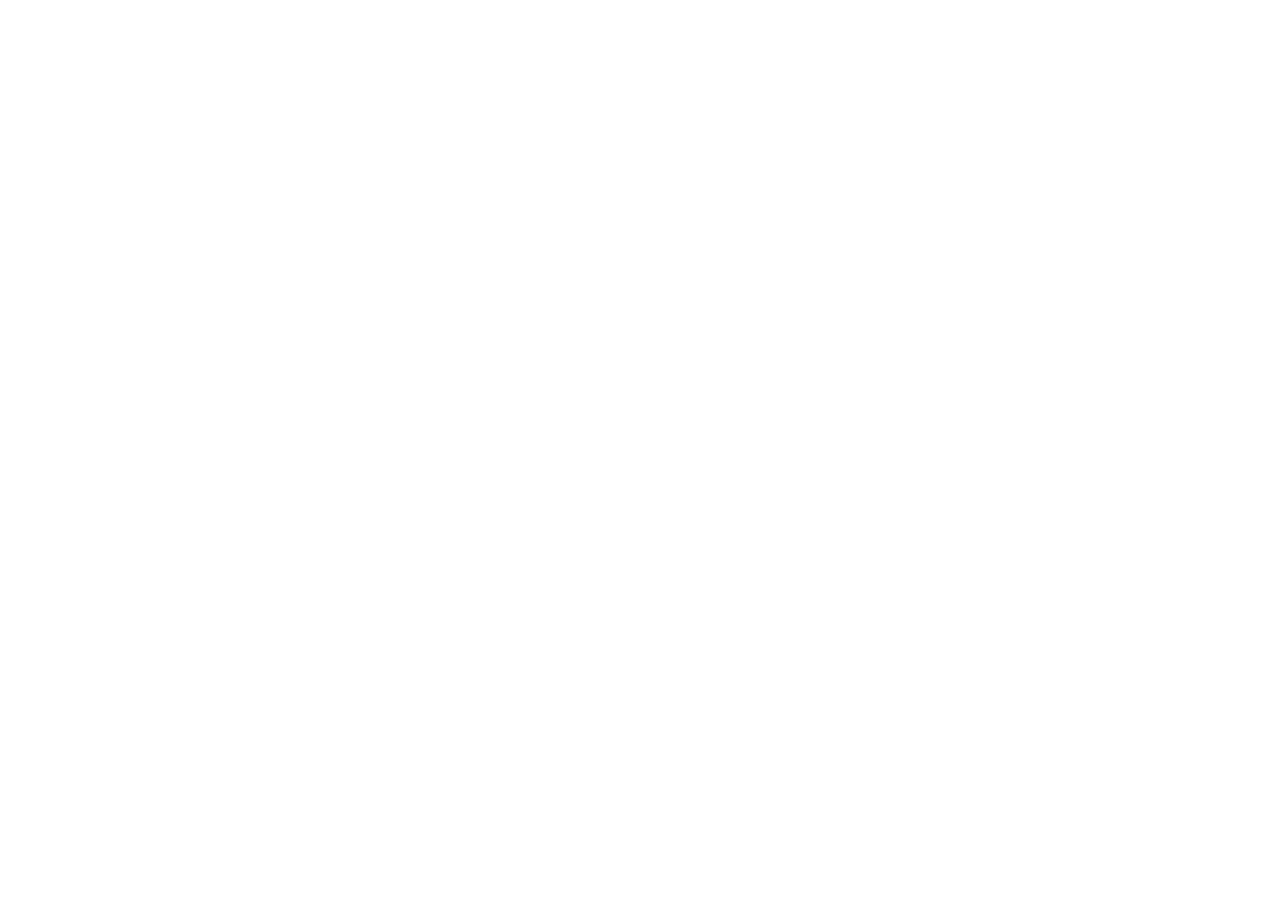
==== index.html @ 25674310 "added index.html page" ====
<!DOCTYPE svg PUBLIC “-//W3C//DTD SVG 1.1//EN” “http://www.w3.org/Graphics/SVG/1.1/DTD/svg11.dtd”>
<html lang="en">

<head>
    <meta charset="UTF-8">
    <meta name="viewport" content="width=device-width, initial-scale=1.0">
    <meta name="apple-mobile-web-app-capable" content="yes">
    <meta name="mobile-web-app-capable" content="yes">
    <meta http-equiv="X-UA-Compatible" content="IE=edge">
    <title>Kelly Hill | Portfolio</title>
    <script src="script.js" defer></script>
    <!-- <link rel="icon" type="image/png" href="img/fire.png"> -->
      <link rel="stylesheet" href="css/style.css">
</head>
---- css/style.css ----
.main-content-container{display:flex;flex-direction:column;width:100vw;height:100vh;margin:0 auto}html,body{background:url(../img/Brickwall_bkgd.jpg);width:100vw;height:100vh;font-size:62.5%;font-family:Arial,Helvetica,sans-serif;margin:0px;overflow-y:scroll}*{padding:0;margin:0}*{padding:0;margin:0;box-sizing:border-box}input{font-size:100%}.centered{text-align:center}.main-content-container{display:flex;flex-direction:column;width:100vw;height:100vh;margin:0 auto;max-width:2000px}.nav-bar{display:flex;flex-direction:row;justify-content:center;position:fixed;z-index:1;width:100%;background-color:#000;padding:15px;max-width:2000px}.nav-items{display:inline-flex;flex-direction:row;justify-content:center;align-items:center}a{font-size:30px;text-decoration:none;color:#fff;width:300px;cursor:pointer}.nav-items .resume{color:#000;background-color:gold;text-align:center;padding:10px;width:15%;border-radius:5px}.nav-items a:hover{color:gold}.nav-items .resume:hover{color:#000}.nav-bar img{position:absolute;left:20px;top:5px;width:6%}.hamburger{display:none}.closebtn{display:none}.sub-nav-content{display:none}.nav-items .mobile-projects{display:none}.hero{display:flex;flex-direction:row;justify-content:center;border-bottom:70px solid #000}.left-content-container{display:flex;flex-direction:column;justify-content:center;width:80%}.intro{display:flex;flex-direction:row;justify-content:center}h1{margin-top:130px;font-size:40px;font-weight:bold;text-indent:50px}.kelly-graffiti-name-container{display:flex;justify-content:center}.kelly-graffiti-name-container img{width:85%}@keyframes turn-icon-animation{0%{transform:scale(1)}25%{transform:scale(1.4)}100%{transform:scale(1)}}.kelly-graffiti-name-container img{animation:.6s ease-in-out turn-icon-animation;animation-delay:1.5s}.job-description{display:flex;flex-direction:row;justify-content:center}h2{font-size:40px;font-weight:bold;text-align:center;padding:40px}.right-content-container{background:url(../img/Kelly_Face_Img.png);background-repeat:no-repeat;background-size:cover;display:flex;flex-direction:column-reverse;width:20%;margin-top:30px}.job-notification-indicator{display:flex;flex-direction:row;justify-content:space-evenly;margin-bottom:30px}.indicator-light{padding:8px 8px;border-radius:50%;background-color:#7fff00;margin-bottom:25px;border:1px solid #000}#blink{animation:blink-animation 1s steps(2, start) infinite}@keyframes blink-animation{to{visibility:hidden}}h6{color:#fff;font-size:15px;margin-bottom:25px;margin-right:40px}#blink{opacity:1}.tablet-view{display:none}.kelly-face-img img{width:100%}.side-right-brick{display:none}.about-me-container{display:flex;flex-direction:column;justify-content:center;padding:80px}.about-me-title img{width:50%}.about-me p{font-size:30px;margin-bottom:2rem;background-color:#fff}.blog{color:blue;text-decoration:underline;font-size:30px;font-weight:bold}.fitness{display:flex;justify-content:flex-start;margin-bottom:20px;margin-top:50px}.frontend{display:flex;justify-content:flex-end;margin-top:20px}.scroll{opacity:0;transition:all .5s;transform:translateX(-100%)}.show{opacity:1;transform:translateX(0)}.side-left-brick{display:flex;flex-direction:row;justify-content:flex-start}.side-left-brick img{margin-top:-150px;margin-bottom:-100px;width:22%}.tower-carousel-container{display:grid;grid-template-columns:repeat(4, minmax(300px, 1fr));justify-items:center}.projects{display:flex;flex-direction:row;justify-content:center;margin:100px 0px 50px 0}.projects img{width:35%}h5{font-size:20px;margin-bottom:2rem}.ds-card{display:flex;flex-direction:column;justify-content:center;align-items:center;background-color:#fff;border:1px solid #e9e9e9;box-shadow:rgba(0,0,0,.1019607843) 0px 4px 12px;margin-bottom:4rem}.content-container{display:flex;flex-direction:column;margin:auto}.content-header{display:flex;flex-direction:column}.carousel-column{display:flex;flex-direction:row}.card-lg{max-width:80%;margin:1rem}.card-lg-img_1{display:flex;flex-direction:column;justify-content:center;flex-basis:250px;max-height:200px;width:100%;color:#fff;background:url(../img/SB_Card_Stub.jpg);background-color:#000;background-size:cover}.card-lg-img_2{display:flex;flex-direction:column;justify-content:center;flex-basis:250px;max-height:200px;width:100%;color:#fff;background:url(../img/Fitness_Card_Stub.jpg);background-color:#000;background-size:cover}.card-lg-img_3{display:flex;flex-direction:column;justify-content:center;flex-basis:250px;max-height:200px;width:100%;color:#fff;background:url(../img/JT_Card_Stub.jpg);background-color:#000;background-size:cover}.card-lg-img_4{display:flex;flex-direction:column;justify-content:center;flex-basis:250px;max-height:200px;width:100%;color:#fff;background:url(../img/UI_stub.jpg);background-color:#000;background-size:cover}.card-lg-img_5{display:flex;flex-direction:column;justify-content:center;flex-basis:250px;max-height:200px;width:100%;color:#fff;background:url(../img/DS_Card_Stub.png);background-color:#000;background-size:cover}.card-lg-img_6{display:flex;flex-direction:column;justify-content:center;flex-basis:250px;max-height:200px;width:100%;color:#fff;background:url(../img/Extrahands_Stub.jpg);background-color:#000;background-size:cover}.card-lg-img_7{display:flex;flex-direction:column;justify-content:center;flex-basis:250px;max-height:200px;width:100%;color:#fff;background:url(../img/BVB_Stubs.jpg);background-color:#000;background-size:cover}.card-lg-img_8{display:flex;flex-direction:column;justify-content:center;flex-basis:250px;max-height:200px;width:100%;color:#fff;background:url(../img/Med_Stub.jpg);background-color:#000;background-size:cover}.card-lg-img_9{display:flex;flex-direction:column;justify-content:center;flex-basis:250px;max-height:200px;width:100%;color:#fff;background:url(../img/MH_Stub.jpg);background-color:#000;background-size:cover}.card-lg-content{display:flex;flex-direction:column;justify-content:center;width:100%;background-color:#fff;padding:2em 2.5em}p{font-size:15px;line-height:1.2;margin-bottom:1.5em}.cta-row{display:flex;flex-direction:row;justify-content:center;gap:8px}.cta-row a{width:100px}button{display:flex;justify-content:center;align-items:center;background-color:#000;color:#fff;padding:1rem 1rem;font-size:12px;font-weight:bold;border:none;cursor:pointer}.card-lg-content{display:flex;flex-direction:column;justify-content:center;width:100%}.inquiry-page-container{display:flex;flex-direction:column;align-items:center}.input-boxes{display:flex;flex-direction:column;justify-content:center;align-items:center}.contact{display:flex;flex-direction:row;justify-content:center;margin:75px 0px 50px 0}.contact img{width:35%;margin-top:50px}input{display:flex;flex-direction:column;justify-content:center;font-family:open sans;font-size:15px;padding:20px 20px 20px 20px;margin:15px 0px;border:1px solid #000;width:40rem;background-color:#fafad2}.message-contact{padding:20px 20px 20px 20px;width:40rem;height:20rem;background-color:#fafad2;justify-content:center;font-family:open sans;font-size:15px}input[type=submit]{display:flex;flex-direction:row;justify-content:center;padding:20px 20px 20px 20px;color:#fff;background-color:#000;font-size:30px;font-weight:bold;text-align:center;margin-top:50px;margin-bottom:50px;cursor:pointer}.right-brick{display:flex;flex-direction:row;justify-content:flex-end}.right-brick img{margin-top:-30rem;width:20%}.footer-info{display:flex;flex-direction:column;justify-content:center;background-color:#000;padding:20px}.social-media-icons{display:flex;flex-direction:row;justify-content:center;text-align:center;margin-bottom:30px}.social-media-icons a img{width:40px}.copyright{display:flex;flex-direction:row;justify-content:center}.footer-info h6{color:#fff;font-size:12px;margin:0px}@media(min-width: 1552px){.nav-bar{display:flex;flex-direction:row;justify-content:center;position:fixed;z-index:1;width:100%;background-color:#000;padding:15px}.nav-items{display:inline-flex;flex-direction:row;align-items:center}a{font-size:30px;text-decoration:none;color:#fff;width:300px;cursor:pointer}.nav-items .resume{color:#000;background-color:gold;text-align:center;padding:10px;width:15%;margin-left:100px;border-radius:5px}.nav-items a:hover{color:gold}.nav-bar img{width:6%}.dropdown .dropbtn{font-size:40px;margin-top:50px}.dropbtn>i{display:none}.dropdown .dropdown-content>a{display:none}h1{margin-top:50px}h2{font-size:55px}.job-notification-indicator{display:flex;flex-direction:row;justify-content:space-evenly;margin-bottom:30px}h6{color:#fff;font-size:15px;margin-bottom:25px;margin-right:60px}.fitness{margin-top:100px}.card-lg{max-width:60%;margin:2rem}.contact img{margin-top:50px}input[type=submit]{margin-bottom:150px}.right-brick{display:flex;flex-direction:row;justify-content:flex-end}.right-brick img{width:12%}.footer-info h6{color:#fff;font-size:12px;margin:0px}}@media(min-width: 1025px)and (max-width: 1366px){.nav-items{display:inline-flex;flex-direction:row;justify-content:space-around;align-items:center}a{width:235px}.nav-items .resume{width:20%}.nav-bar img{width:8%}.right-content-container{margin-top:30px}.indicator-light{padding:8px 8px;border-radius:50%;background-color:#7fff00;margin-bottom:25px}h1{margin-top:130px;font-size:25px}h2{font-size:25px;font-weight:bold;text-align:center}.kelly-face-img img{margin-top:50px;width:100%;height:auto}.tower-carousel-container{display:flex;flex-direction:row;justify-content:flex-start;align-items:flex-start;width:100vw;scroll-snap-type:x mandatory;overflow-x:scroll}.card-lg{min-width:32%;max-width:75%;margin:1rem}.footer-info h6{color:#fff;font-size:12px;margin:0px}}@media screen and (max-width: 1024px){.hero{display:flex;flex-direction:column;justify-content:center;border-bottom:none}.nav-bar{justify-content:space-between;padding:24px}.nav-bar img{width:12%}.nav-items{display:flex;flex-direction:column;align-items:center;margin-top:60px}.nav-items a{text-align:center;font-size:40px;margin-top:50px}.nav-items .resume{color:#000;background-color:gold;text-align:center;padding:10px;width:24%;border-radius:5px}.hamburger{display:flex;flex-direction:column}.bar{width:64px;height:6px;background-color:#fff;margin:6px 0}.nav-items .mobile-projects{font-size:40px}.menu-overlay{height:100%;width:0;position:fixed;top:0;right:0;background-color:rgba(0,0,0,.9019607843);overflow-x:hidden;transition:.5s;z-index:1}.closebtn{display:flex;flex-direction:column;justify-content:flex-start;position:absolute;color:#fff;font-size:50px;top:0;right:50px;margin-top:3rem}.sub-nav-content{display:flex;flex-direction:column;justify-content:center;margin-top:0}.sub-nav-content a{margin-top:2rem;text-align:center;font-size:25px;color:gold}.dropdown .dropbtn{font-size:40px;margin-top:5rem}.dropbtn i{display:none}.dropdown .dropdown-content a{display:none}.hero{margin-top:150px}.tablet-view{display:flex;flex-direction:row;align-self:center;width:42%;margin-top:70px;margin-bottom:0px}.job-notification-indicator{display:flex;flex-direction:row;justify-content:center;background-color:#fff}.indicator-light{display:flex;justify-content:center;align-items:center;border-radius:50%;padding:8px 8px;margin-right:8px}h6{font-size:15px;color:#000;text-wrap:nowrap}h1{margin-top:0;font-size:50px}.intro{margin-top:0px}.left-content-container{display:flex;flex-direction:column;justify-content:center;width:100%}.right-content-container{display:none}.kelly-graffiti-name-container{display:flex;flex-direction:row;justify-content:center}@keyframes turn-icon-animation{0%{transform:scale(1)}25%{transform:scale(1.4)}100%{transform:scale(1)}}.kelly-graffiti-name-container>img{animation:.6s ease-in-out turn-icon-animation;animation-delay:1.5s}@keyframes slidein{from{transform:translateX(-100%)}to{transform:translateX(0%)}}.job-description{display:flex;flex-direction:row;justify-content:center}h2{font-size:50px;color:#000}@keyframes typing{from{width:0;color:blue}}.kelly-face-img{display:none}.side-right-brick{display:flex;flex-direction:row;justify-content:flex-end}.side-right-brick img{width:30%;margin-bottom:-100px}.blog{font-size:30px}.about-me-title{margin-top:0rem}.about-me-title img{width:85%}.fitness{margin-top:10rem}.projects{margin:0}.projects>img{margin-top:20rem;margin-bottom:10rem;width:60%}.nav-items .mobile-projects{display:none}.nav-items .desktop-projects{display:flex;flex-direction:column;font-size:40px;width:30rem;text-decoration:none;text-align:center;color:#fff;cursor:pointer}.projects{margin-top:2rem}.projects>img{width:70%;margin-top:10rem;margin-bottom:5rem}.nav-items .desktop-projects{display:none}.nav-items .mobile-projects{display:flex;flex-direction:column;font-size:40px;width:30rem;text-decoration:none;text-align:center;color:#fff;cursor:pointer}.indicator{display:none}.card-lg-btn-cta{width:100%}.ds-card{display:flex;flex-direction:column;justify-content:center;align-items:center;background-color:#fff;border:1px solid #e9e9e9;box-shadow:rgba(0,0,0,.1019607843) 0px 4px 12px;margin-bottom:4rem}.content-container{display:flex;flex-direction:column;width:100vw;margin:auto}.content-header{display:flex;flex-direction:column}.carousel-column{display:flex;flex-direction:row}.tower-carousel-container{display:flex;flex-direction:row;justify-content:flex-start;align-items:flex-start;width:100vw;scroll-snap-type:x mandatory;overflow-x:scroll}.card-lg{min-width:32%;max-width:75%;margin:1rem}.contact{margin:0}.contact>img{width:60%;margin-top:15rem;margin-bottom:10rem}input{padding:30px 30px 30px 30px}input[type=submit]{padding:30px 30px 30px 30px;margin-bottom:15rem}.right-brick>img{width:25%}.footer-info h6{color:#fff;font-size:12px;margin:0px}}@media screen and (max-width: 844px){.projects>img{margin-top:20rem}.nav-items .desktop-projects{display:none}.nav-bar img{width:16%}.hamburger{display:flex;flex-direction:column}.bar{width:52px;height:4px;background-color:#fff;margin:6px 0}h1{font-size:30px}h2{font-size:30px}.nav-items .mobile-projects{display:flex;flex-direction:column;font-size:40px;width:30rem;text-decoration:none;text-align:center;color:#fff;cursor:pointer}.carousel-container-content{display:none}.indicator{display:none}.ds-card{display:flex;flex-direction:column;justify-content:center;align-items:center;background-color:#fff;border:1px solid #e9e9e9;box-shadow:rgba(0,0,0,.1019607843) 0px 4px 12px;margin-bottom:4rem}.content-container{display:flex;flex-direction:column;width:100vw;margin:auto}.content-header{display:flex;flex-direction:column}.carousel-column{display:flex;flex-direction:row}.tower-carousel-container{display:flex;flex-direction:row;justify-content:flex-start;align-items:flex-start;width:100vw;scroll-snap-type:x mandatory;overflow-x:scroll}.card-lg{min-width:45%;max-width:45%;margin:1rem}.message-contact{padding:20px 200px 180px 20px}.footer-info h6{color:#fff;font-size:12px;margin:0px}}@media screen and (max-width: 480px){.right-content-container{display:none}.nav-bar img{margin-top:5px;width:20%}.closebtn{font-size:40px}.nav-items a{font-size:30px}.sub-nav-content{margin-top:0}.sub-nav-content>a{font-size:20px}.bar{width:50px;height:4px;background-color:#fff;margin:6px 0}.nav-items .resume{width:36%}.hero{display:flex;flex-direction:column}.intro{display:flex;flex-direction:column}.tablet-view{display:flex;flex-direction:row;align-self:center}h1{font-size:25px;text-align:center;text-indent:0;margin-top:20px;animation:1s ease-in slidein}@keyframes turn-icon-animation{0%{transform:scale(1)}25%{transform:scale(1.4)}100%{transform:scale(1)}}.kelly-graffiti-name-container>img{animation:.6s ease-in-out turn-icon-animation;animation-delay:1.5s}@keyframes slidein{from{transform:translateX(-100%)}to{transform:translateX(0%)}}h2{font-size:25px}.side-right-brick{display:flex;flex-direction:row;justify-content:flex-end}.job-notification-indicator{margin-top:0}.indicator-light{margin-right:15px}.side-right-brick>img{width:40%;margin-top:2rem}.about-me-container{padding:3rem}.about-me-title>img{width:100%}.blog{font-size:20px}.about-me>p{font-size:20px}.fitness{margin-top:10rem}.side-left-brick>img{margin-top:-3rem;width:45%}.projects{margin-top:2rem}.projects>img{width:70%;margin-top:10rem;margin-bottom:5rem}.nav-items .desktop-projects{display:none}.nav-items .mobile-projects{display:flex;flex-direction:column;font-size:30px;width:30rem;text-decoration:none;text-align:center;color:#fff;cursor:pointer}.indicator{display:none}.ds-card{display:flex;flex-direction:column;justify-content:center;align-items:center;background-color:#fff;border:1px solid #e9e9e9;box-shadow:rgba(0,0,0,.1019607843) 0px 4px 12px;margin-bottom:4rem}.content-container{display:flex;flex-direction:column;width:100vw;margin:auto}.content-header{display:flex;flex-direction:column}.carousel-column{display:flex;flex-direction:row}.tower-carousel-container{display:flex;flex-direction:row;justify-content:flex-start;align-items:flex-start;width:100vw;scroll-snap-type:x mandatory;overflow-x:scroll}.card-lg{min-width:75%;max-width:75%;margin:1rem}h5{font-size:20px;margin-bottom:2rem}p{font-size:15px;line-height:1.2;margin-bottom:1.5em}button{display:flex;justify-content:center;align-items:center;background-color:#000;color:#fff;padding:1rem 1rem;font-size:12px;font-weight:bold;border:none}.card-lg-btn-cta{width:102%}.card-lg-content>a{display:flex;flex-direction:column;justify-content:center;width:100%}.contact{padding:0;margin:0}.contact>img{width:70%;margin-top:12rem;margin-bottom:5rem}.message-contact{width:35rem}input{width:35rem}input[type=submit]{margin-bottom:15rem}.footer-info h6{color:#fff;font-size:12px;margin:0px}.right-brick>img{margin-top:-16rem;height:15vh;width:25%}.social-media-icons>a>img{width:25px}}/*# sourceMappingURL=style.css.map */
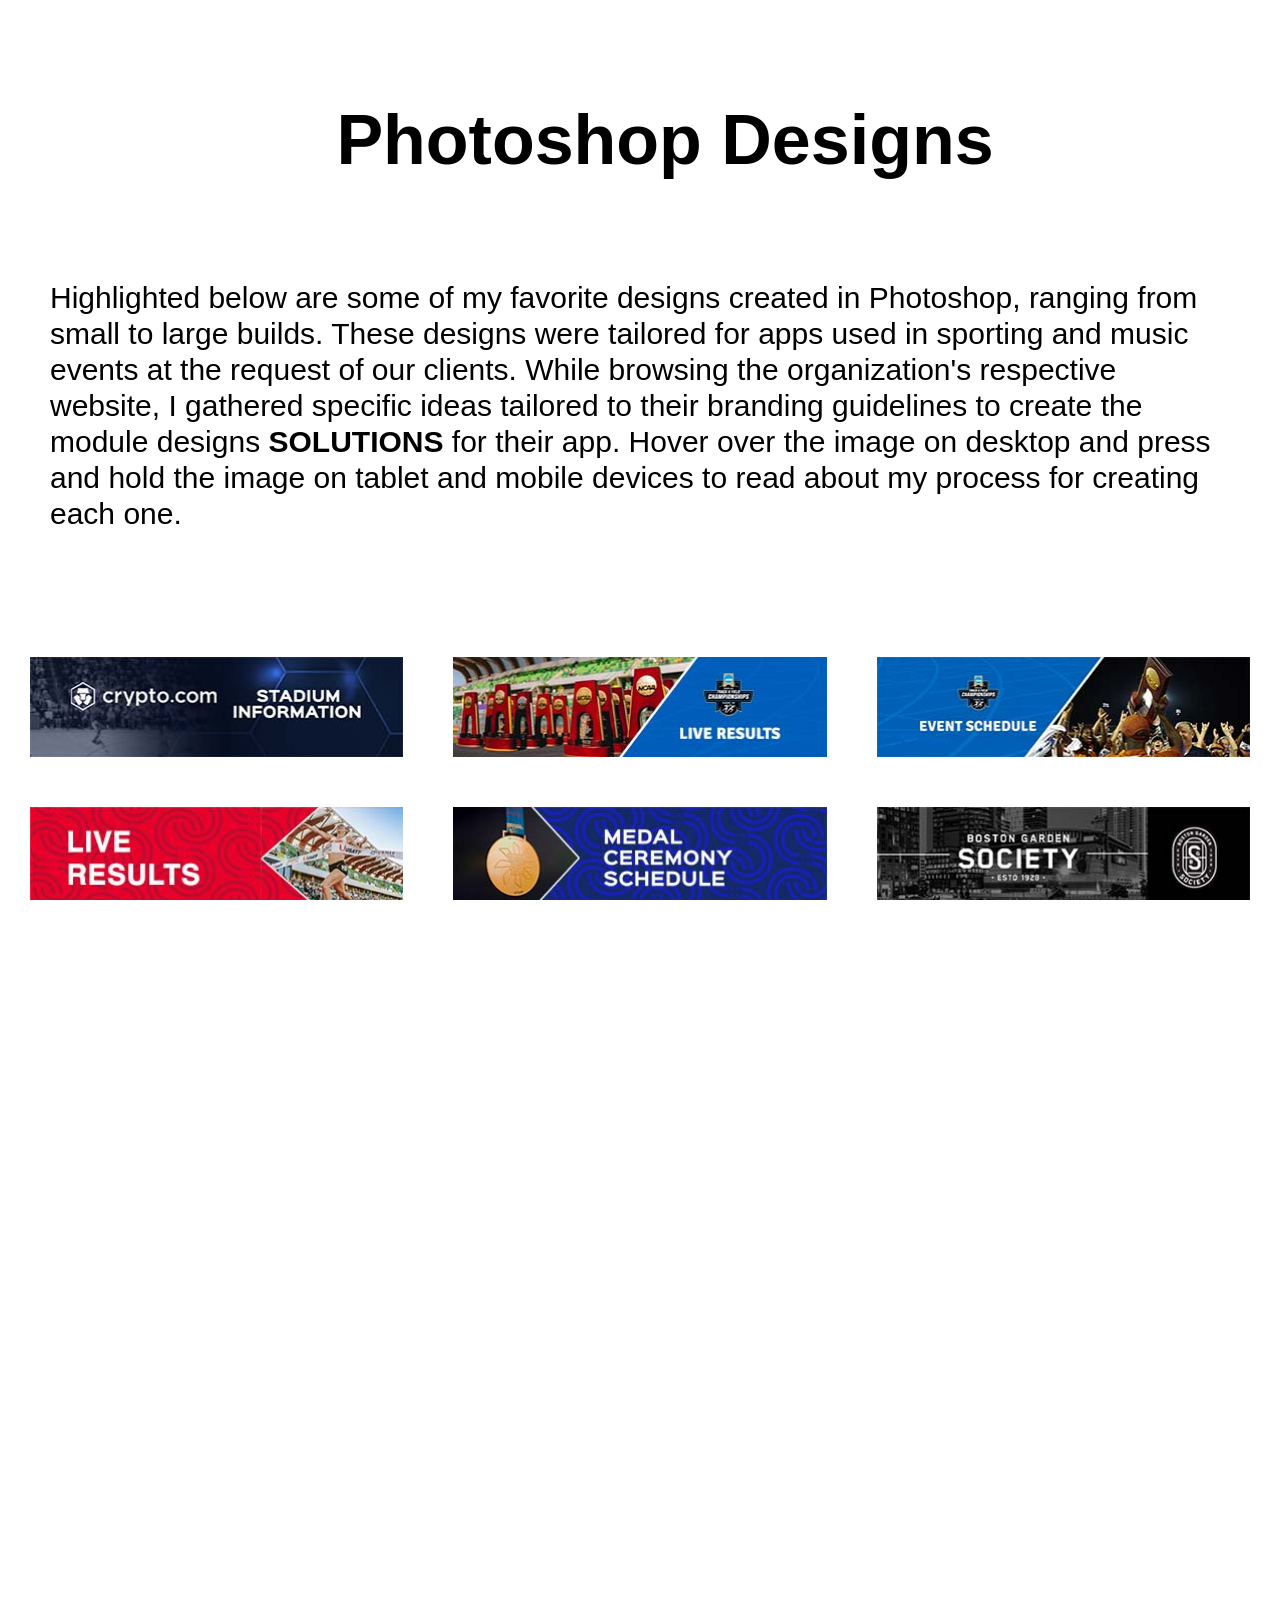
==== commit c8177218: "removed PS_Designs in place of index.html" ====
--- a/index.html
+++ b/index.html
@@ -11,4 +11,335 @@
     <script src="script.js" defer></script>
     <!-- <link rel="icon" type="image/png" href="img/fire.png"> -->
       <link rel="stylesheet" href="css/style.css">
-</head>+    <link rel="stylesheet" href="https://cdnjs.cloudflare.com/ajax/libs/font-awesome/4.7.0/css/font-awesome.min.css">
+    <link rel="stylesheet" href="css/style.designs.css">
+</head>
+
+<body>
+    <script type="module" src="https://unpkg.com/ionicons@5.5.2/dist/ionicons/ionicons.esm.js"></script>
+    <script nomodule src="https://unpkg.com/ionicons@5.5.2/dist/ionicons/ionicons.js"></script>
+    <!-- *** BEGINNING OF MAIN CONTENT CONTAINER ***-->
+    <div class="main-content-container">
+
+        <!-- *** BEGINNING OF HEADER NAV ***-->
+        
+        <!-- *** END OF HEADER NAV ***-->
+
+        <!-- *** BEGINNING OF MAIN ROW ***-->
+        <div class="title">
+            <h1>Photoshop Designs</h1>
+        </div>
+        <div class="case-study">
+            <div class="main-row">
+                <p>Highlighted below are some of my favorite designs created in Photoshop, ranging from small to large
+                    builds. These designs were tailored for apps used in sporting and music events at the request of our clients. While browsing
+                    the organization's respective website, I gathered specific ideas tailored to their branding guidelines to create the module designs <b>SOLUTIONS</b> for their app. Hover over the image on desktop and press and hold the image on tablet and mobile
+                    devices to read about my process for creating each one.</p>
+            </div>
+        </div>
+        <!-- *** END OF MAIN ROW ***-->
+        <div class="ui-design-container">
+            <div class="grid-item"><img src="img2/crypto-cardsm-stadium.jpg" class="avatar" alt="Crypto Stadium">
+                <div class="layer">
+                    <div class="small-card-text"> I used two separate backgrounds for this design: an image of the
+                        Crypto Arena and another displaying their color and hexagon logo. I added a layer mask to both
+                        image layers and used the Gradient tool to blend the two images, with the blue hexagon image
+                        blending more into the arena image. I then pasted in the Crypto.com logo as a separate layer and
+                        used the Horizontal Type tool to write out the "Stadium Information". </div>
+                </div>
+            </div>
+            <div class="grid-item"><img src="img2/NCAA-cardsm-liveresults.jpg" alt="NCAA Live Results">
+                <div class="layer">
+                    <div class="small-card-text">The trophy picture served as the primary background image. Using the
+                        Polygonal Lasso tool, I created a diagonal cut through the image, which I then filled with a
+                        blue background. To enhance the separation, I used the Pen tool to create a 5px diagonal white
+                        line. I placed a blue overlay over the track and field image, reducing the opacity of both
+                        images to 95% to achieve a subtle blend, allowing the track image to softly show through the
+                        blue overlay. I then added the NCAA championship logo as a separate layer and used the
+                        Horizontal Type tool to write "LIVE RESULTS."</div>
+                </div>
+            </div>
+            <div class="grid-item"><img src="img2/NCAA-cardsm-eventschedule.jpg" alt="NCAA Event Schedule">
+                <div class="layer">
+                    <div class="small-card-text">The celebratory picture displaying a hoisted trophy served as the
+                        primary background image. Using the Polygonal Lasso tool, I created a diagonal cut through the
+                        image, which I then filled with a blue background on the left side of the image to show some
+                        variety from the live results image. To enhance the separation, I used the Pen tool to create a
+                        5px diagonal white line. I placed a blue overlay over the track and field image, reducing the
+                        opacity of both images to 95% to achieve a subtle blend, allowing the track image to softly show
+                        through the blue overlay. I then added the NCAA championship logo as a separate layer and used
+                        the Horizontal Type tool to write "EVENT SCHEDULE."</div>
+                </div>
+            </div>
+            <div class="grid-item"><img src="img2/Olympic-cardsm-liveresults.jpg" alt="Olympic Trials Live Results">
+                <div class="layer">
+                    <div class="small-card-text">The red Olympic Trials design banner served as the primary background
+                        image. I applied a layer mask to the image and used the Polygonal Lasso tool to create top and
+                        bottom diagonal cuts, giving it an arrow-shape appearance that points towards the title, "LIVE
+                        RESULTS." To enhance the separation, I used the Pen tool to create a 2px diagonal white line. I
+                        then used the Horizontal Type tool to write "LIVE RESULTS."</div>
+                </div>
+            </div>
+            <div class="grid-item"><img src="img2/Olympic-cardsm-medal.jpg" alt="Medal">
+                <div class="layer">
+                    <div class="small-card-text">The blue Olympic Trials design banner served as the primary background
+                        image. I applied a layer mask to the image and used the Polygonal Lasso tool to create top and
+                        bottom diagonal cuts, giving it an arrow-like appearance that points towards the title, "LIVE
+                        RESULTS." The image of the medal initially didn't fit within the arrow shaped space due to its
+                        narrow dark background. To fix this, I used the Rectangular Marquee tool and the content-aware
+                        fill option to stretch the dark background, ensuring it met the parameters of the image cut. To
+                        enhance the separation, I used the Pen tool to create a 2px diagonal white line. I then used the
+                        Horizontal Type tool to write "MEDAL CEREMONY SCHEDULE."</div>
+                </div>
+            </div>
+            <div class="grid-item"><img src="img2/BRU-cardsm-bgs.jpg" alt="Boston Garden Society">
+                <div class="layer">
+                    <div class="small-card-text">The primary image used is of TD Gardens Arena, overlaid on a black
+                        background that features the Boston Garden Society logo. The arena image was aligned to the left
+                        to reveal the underlying black color. Text was added as a layer and positioned between 5px lines
+                        drawn with the Pen tool.</div>
+                </div>
+            </div>
+            <div class="grid-item"><img src="img2/BRU-cardsm-donations.jpg" alt="Bruins Donations">
+                <div class="layer">
+                    <div class="small-card-text">The design features the Bruins' signature wallpaper from their website,
+                        combined with another image that is black with white speckles, creating a dust-like effect. This
+                        speckled image was overlaid on the patterned background with a reduced opacity of 79%. A layer
+                        mask was applied to both images, and the Gradient tool was used to blend them together, allowing
+                        the patterned background to peek out on both sides, adjacent to the yellow, black, and white
+                        borders. The foundation logo was added as a separate layer, and the text "DONATIONS" was
+                        included using the Horizontal Type tool. A solid black background was used as a base to ensure a
+                        dark theme throughout the design.</div>
+                </div>
+            </div>
+            <div class="grid-item"><img src="img2/SMU-cardmd-digitalprogram-2024.jpg" alt="SMU Football">
+                <div class="layer">
+                    <div class="small-card-text"></div>
+                </div>
+            </div>
+            <div class="grid-item"><img src="img2/Mizzou-cardmd-digitalprogram-dark.jpg" alt="Mizzou Football Digital Program">
+                <div class="layer">
+                    <div class="small-card-text"></div>
+                </div>
+            </div>
+            <div class="grid-item"><img src="img2/TEN-cardmd-fansurvey.jpg" alt="Titans Fan Survey">
+                <div class="layer">
+                    <div class="medium-card-text">The primary image of delighted fans was used as the background,
+                        layered over a white background. Next, one of the Titans' team color, light blue, was applied
+                        over the image. Using layer masks on both images, the Gradient tool was employed to gradually
+                        blend the blue color vertically, covering about a fourth of the way up the fans' image. This
+                        technique created a seamless blend of the two images. Under the Image tab, I selected
+                        Adjustments and used the Desaturate feature to achieve an overall blended blue look,
+                        representing one of their team colors. I then used the Horizontal Type tool to write "FAN
+                        SURVEY" and incorporated the red line from their website as a separate layer, aligning it
+                        underneath the text to match the Titans' color branding scheme.</div>
+                </div>
+            </div>
+            <div class="grid-item"><img src="img2/TEN-cardmd-shop.jpg" alt="Titans Shop">
+                <div class="layer">
+                    <div class="medium-card-text">The design features a split background of light and dark blue as the
+                        base. To enhance the dark blue side, I added light blue brush stroke images for a more balanced
+                        appearance. Three different merch item images representing the Titans' team name and colors were
+                        cropped from the original photo and pasted individually as separate layers onto the background
+                        in a staggered appearance. I then used the Horizontal Type tool to write "SHOP" and incorporated
+                        the red line from their website as a separate layer, aligning it underneath the text to match
+                        the Titans' branding theme.</div>
+                </div>
+            </div>
+            <div class="grid-item"><img src="img2/TEN-cardmd-pog.jpg" alt="Titans Player of Game">
+                <div class="layer">
+                    <div class="medium-card-text">The design features a split background of light and dark blue as the
+                        base. To enhance the light blue side, I added dark blue brush stroke images for a more balanced
+                        appearance. The image of the player was cropped from the original photo and pasted as a separate
+                        layer onto the background. Red drawings, matching the Titans' branding theme, were incorporated
+                        around the player, echoing the style used throughout their website. I then used the Horizontal
+                        Type tool to write "PLAYER OF THE GAME" and incorporated the red line from their website as a
+                        separate layer, aligning it underneath the text to match the Titans' branding theme.</div>
+                </div>
+            </div>
+            <div class="grid-item"><img src="img2/NY-cardmd-Mastercard.jpg" alt="Yankees Mastercard">
+                <div class="layer">
+                    <div class="medium-card-text">For this straightforward design, I used the Yankees' pinstripe
+                        background as the base and added the MasterCard image as a separate layer. I then used the
+                        Horizontal Type tool to write "You Could Earn Two Free Tickets." </div>
+                </div>
+            </div>
+            <div class="grid-item"><img src="img2/NY-cardmd-Mobileapp.jpg" alt="Yankees Mobile app">
+                <div class="layer">
+                    <div class="medium-card-text"> The MLB App logo was added as a layer to the background. To refine
+                        the image, I removed the other baseball players, keeping only Aaron Judge displayed. I used the
+                        Generative Fill tool to remove the players and then used the Clone Stamp tool and Polygon Lasso
+                        tool to clean up areas where Generative Fill didn't work perfectly.</div>
+                </div>
+            </div>
+            <div class="grid-item"><img src="img2/NY-cardmd-Raffle.jpg" alt="Yankees Raffle">
+                <div class="layer">
+                    <div class="medium-card-text">For this design, I used the Yankees' pinstripe background along with
+                        the 50/50 Raffle Logo as the centerpiece. I then utilized a layer grouping technique to align
+                        the background pinstripes with the lines within the logo.</div>
+                </div>
+            </div>
+            <div class="grid-item"><img src="img2/crypto-cardmd-app.jpg" alt="Crypto App">
+                <div class="layer">
+                    <div class="medium-card-text">For the base, I used the Crypto hexagon background with the Pin Light
+                        setting under the layers tab and lowered the opacity to 90% to lighten it and give it a subtle
+                        glow. I added a classic light blue gradient background behind the hexagon background to enhance
+                        the illumination. The Crypto.com logo and a mobile phone image were pasted in as separate
+                        layers, with the mobile phone giving a drop shadow effect to create separation from the
+                        background. </div>
+                </div>
+            </div>
+            <div class="grid-item"><img src="img2/crypto-cardmd-concessions.jpg" alt="Crypto Concessions">
+                <div class="layer">
+                    <div class="medium-card-text">I used the food image as the primary background, occupying most of the
+                        space. For the header, I added a blue hexagon background with "ORDER AHEAD CONCESSIONS" written
+                        using the Horizontal Type tool. To create separation between the two images, I used the Pen tool
+                        to draw a horizontal dividing line, scaling it to about 2px.</div>
+                </div>
+            </div>
+            <div class="grid-item"><img src="img2/crypto-cardmd-Lexus.jpg" alt="Lexus">
+                <div class="layer">
+                    <div class="medium-card-text">The Crypto hexagon background was used as the base. To match the
+                        Premium Lexus color theme, I applied the Luminosity feature from the layers tab to change the
+                        color to black. The Crypto.com Arena Premium and Lexus Club logos were added as separate layers,
+                        ensuring the correct font was used. I then added the Lexus logo as another layer and used the
+                        Horizontal Type tool to write "Enter To Win". Everything was aligned to be centered.</div>
+                </div>
+            </div>
+            <div class="grid-item"><img src="img2/crypto-cardmd-LA_Live.jpg" alt="La Live">
+                <div class="layer">
+                    <div class="medium-card-text"> I started with the LA LIVE background image as the base. Next, I
+                        created a purple color layer and added a layer mask. Using the Gradient tool, I blended the
+                        purple color at the bottom, gradually, vertically extending it to cover about a quarter of the
+                        image. On top of this, I pasted the LA LIVE logo as a separate layer. </div>
+                </div>
+            </div>
+            <div class="grid-item"><img src="img2/crypto-cardmd-YAAMAVA.jpg" alt="Yaamava">
+                <div class="layer">
+                    <div class="medium-card-text">I used an image from the Yaamava website as the background, carefully
+                        aligning it to showcase the hotel, pool, cabanas, and palm trees. I then added the Yaamava
+                        Resort logo and text from their website as a layer. Using the Horizontal Type tool, I wrote
+                        "Club Serrano" and "Enter To Win." Next, I used the Pen tool to draw vertical and horizontal
+                        dividing lines, scaling them to about 2px. To ensure evenness, I utilized the guidelines
+                        available in the View tab.</div>
+                </div>
+            </div>
+            <div class="grid-item"><img src="img2/Celt-cardmd-draftkings.jpg" alt="Draftkings">
+                <div class="layer">
+                    <div class="medium-card-text">The primary background features the black, orange, and green color
+                        scheme from their website. I applied a layer mask to the image and added a black background
+                        beneath it, also with a layer mask. To address the white space on the left side of the image
+                        after a necessary right alignment, I filled it with black using the Gradient tool. Finally, I
+                        centered the DraftKings logo as a separate layer.</div>
+                </div>
+            </div>
+            <div class="grid-item"><img src="img2/Celt-cardmd-merch.jpg" alt="Celtics Merch">
+                <div class="layer">
+                    <div class="medium-card-text">I began with a Celtics green patterned background as the base. To
+                        emphasize their remarkable season and fill in the space, I added images of their championship
+                        merchandise alongside the Larry O'Brien Championship Trophy. To make the trophy stand out and
+                        create a sense of depth, I applied an outer glow effect. Finally, I used the Horizontal Type
+                        tool to write "CHAMPIONSHIP MERCHANDISE," adding a bold statement to the design.</div>
+                </div>
+            </div>
+            <div class="grid-item"><img src="img2/Celt-cardmd-tdgarden.jpg" alt="TD Garden">
+                <div class="layer">
+                    <div class="medium-card-text">The primary background features an image of TD Gardens arena filled
+                        with spectators. I added a mobile phone spread layout as a separate layer. To seamlessly
+                        integrate the crowd into a solid black background for the mobile phones, I applied a layer mask
+                        to the background image and used the Gradient tool for a smooth blend. The TD Garden logo was
+                        then pasted in, and I used the Horizontal Type tool to write "MOBILE ORDERING," clearly
+                        conveying the design's purpose. One of the tweaks made for further perfection involved using the
+                        Rectangular Marquee tool to clone the right side of the phone's border and paste it on the left
+                        side, effectively covering up some unfavorable markings.</div>
+                </div>
+            </div>
+            <div class="grid-item"><img src="img2/BRU-cardmd-dunkin.jpg" alt="Dunkin Donuts">
+                <div class="layer">
+                    <div class="medium-card-text">To enhance Dunkin Donuts' color theme, an off-white background was
+                        chosen. Various food and beverage products were meticulously placed to create a visually
+                        appealing and marketable arrangement. The Dunkin logo was added as a distinct layer, and the
+                        Horizontal Type tool was used to write "PLINKO GAME."</div>
+                </div>
+            </div>
+            <div class="grid-item"><img src="img2/BRU-cardmd-fanduel.jpg" alt="Fanduel">
+                <div class="layer">
+                    <div class="medium-card-text"> I used the background image from their website with the existing
+                        sports thumbnails at a reduced opacity. I added the horseracing and football fantasy images,
+                        also reducing their opacity to 25% to blend seamlessly with the existing background elements.
+                        This approach effectively showcases the various features available on FanDuel. I then added the
+                        mobile devices with an outer glow effect and included their logo to complete the design.</div>
+                </div>
+            </div>
+            <div class="grid-item"><img src="img2/Celts-cardlg-5050.jpg" alt="Celtics 5050 Raffle">
+                <div class="layer">
+                    <div class="large-card-text"> I created a clean and simple design featuring the Celtics' iconic
+                        patterned background. I added the clover and the 50/50 Raffle logo, then used the Horizontal
+                        Type tool to write "BOSTON CELTICS SHAMROCK FOUNDATION".</div>
+                </div>
+            </div>
+            <div class="grid-item"><img src="img2/BRU-cardlg-5050.jpg" alt="Bruins 5050 Raffle">
+                <div class="layer">
+                    <div class="large-card-text">The Bruins' signature patterned background serves as the base, with a
+                        yellow textured border at the top and bottom and a leather-like texture on the right and left
+                        sides, directing attention to the central information. The Foundations and 50/50 raffle logos
+                        are added as separate layers. Above these logos, the words “ENTER THE” are typed using the
+                        Horizontal Type tool, introducing the pasted information.</div>
+                </div>
+            </div>
+            <div class="grid-item"><img src="img2/TEN-welcomepage.jpg" alt="Titans Welcome Page">
+                <div class="layer">
+                    <div class="large-card-text">The background was crafted by incorporating some of the Titans' iconic
+                        patterned designs, arranging them to create a grunge effect with a dominant dark blue hue. This
+                        design features white textured patterns, horizontal streaks, and irregular elements for added
+                        visual appeal. The Gradient tool was used to blend the asymmetrical background patches. The
+                        autographed football was added as a separate layer, enhanced with a custom square glass effect,
+                        and colored blue to match the Titans' team color with added stroke, gradient overlay, and drop
+                        shadow effects. The Titans Marketplace logo was also added as a distinct layer. Using the
+                        Horizontal Type tool, I wrote "Win Autographed Memorabilia!" and included the red line from
+                        their website, positioning it beneath the text to maintain the Titans' branding style.</div>
+                </div>
+            </div>
+            <div class="grid-item"><img src="img2/Rockies-welcome.jpg" alt="Colorado Rockies Welcome Page">
+                <div class="layer">
+                    <div class="large-card-text">This is a Welcome pop up image design for the Colorado Rockies. I began by using the baseball field background from the BET 365's X page and positioning it at the bottom. The larger square in the middle was initially filled with text content that was removed using the generative fill tool in photoshop to remove the content. I then replaced it with the bet 365 image, positioned in a square over a neon green arrow. I imported the smaller arrows shown on the bottom border of the square frame. Subsequently, I placed an image of the Coors exterior stadium above the baseball field and blended both images using the gradient tool. The team logos were added. Using the transform option in photoshop, I changed the perspective of both images to turn inward, thus giving it a 3-D appearance. Using the blending options, I added an outer glow behind the logo, providing separation from the background. I found a PSD confetti image file and pulled it into photoshop, which were originally gold. I changed the confetti colors to purple and white to reflect the Colorado Rockies' team colors.</div>
+                </div>
+            </div>
+            <div class="grid-item"><img src="img2/Rockies-cardmd-cap.jpg" alt="Item of the game">
+                <div class="layer">
+                    <div class="medium-card-text">The ITEM OF THE GAME showcased the Colorado Rockies baseball cap. The Avenir Next italicized font was used to closely reflect the font style from their site. I added an outer glow around the imported baseball cap image to create some separation from the background. To create the background, I added an image of their stadium and a patterned background from their website and blended both purple images using the linear gradient tool in photoshop.</div>
+                </div>
+            </div>
+            <div class="grid-item"><img src="img2/Rockies-cardmd-delivery.jpg" alt="Food and beverage delivery">
+                <div class="layer">
+                    <div class="medium-card-text">This design represents food and beverage seat delivery. I used an image depicting a row of chairs in the Colorado Rockies stadium to capture their marketing intent. I added separate food and beverage items at the bottom to further enhance their vision. I desaturated the background image, turning the image to a gray color. I then added a purple background color to match the Colorado Rockies' team color and applied a Screen overlay style, which allowed the food items to “pop”. Using the linear gradient tool, I created a smooth transition from dark to lighter purple to provide more contrast for the white text and illuminate the background seat image.</div>
+                </div>
+            </div>
+            <div class="grid-item"><img src="img2/Rockies-cardmd-scratcher.jpg" alt="">
+                <div class="layer">
+                    <div class="medium-card-text">This design features an Enter-To-Win design for the Colorado Rockies. I pulled their purple background image from the website using the developer inspector tool. I used the gray tear design at the bottom by playing the promoted scratch-off game. Using the pen shown in the image, I scratched the ball to reveal the hidden words. Since it was a coke promotion I had to play several times in order for “Free Coke” to appear on the ball. From there, a “Thanks For Playing” message appeared subsequently, in a gray torn canvas. I captured a screenshot of it in order to use it as part of the background along with the screenshot of the baseball image. The text tool was used for the title, COCA-COLA SCRATCHER. The logo image displayed at the bottom was imported from their site.</div>
+                </div>
+            </div>
+            <div class="grid-item"><img src="img2/Cyclone-cardmd-jersey.jpg" alt="Signed Jersey">
+                <div class="layer">
+                    <div class="medium-card-text">This design reflects an Enter-To-Win (ETW) signed jersey for the minor league organization, New York Brooklyn Cyclones. I used the text tool to enter the text information. The Avenir Next italicized font was used to closely reflect the font style from their site along with the orange stroke underneath the ETW text. I pulled the blue background from their site and the vertically left aligned logo text, which is slightly cropped to reflect their branding style. The two players were added to showcase their jersey. I encountered an issue when adding the player holding the bat. When removing the original background image from behind him, it also removed the bat and a portion of his red glove. To resolve that issue, I cloned the bat and some of the player's red glove from the originally image and added it to the design.</div>
+                </div>
+            </div>
+        </div>
+
+        <div class="right-brick">
+            <img src="img/Bottom_Right_Corner_Brick.png" alt="Brick">
+        </div>
+    </div>
+    <!-- *** END OF MAIN CONTENT CONTAINER ***-->
+    <script>
+        function openNav() {
+            document.getElementById("myNav").style.width = "100%";
+        }
+        function closeNav() {
+            document.getElementById("myNav").style.width = "0%";
+        } 
+    </script>
+</body>
+
+</html>
--- a/css/style.designs.css
+++ b/css/style.designs.css
@@ -0,0 +1 @@
+.main-content-container{display:flex;flex-direction:column;width:100vw;height:100vh;margin:0 auto}html,body{background:url(../img/Brickwall_bkgd.jpg);width:100%;font-size:62.5%;font-family:Arial,Helvetica,sans-serif;margin:0px;overflow-y:scroll}*{padding:0;margin:0}*{padding:0;margin:0;box-sizing:border-box}input{font-size:100%}.centered{text-align:center}.left{text-align:left}.right{text-align:right}.main-content-container{display:flex;flex-direction:column;width:100vw;height:100vh;margin:0 auto;max-width:2000px}.nav-bar{display:flex;flex-direction:row;justify-content:center;position:fixed;z-index:1;width:100%;background-color:#000;padding:15px;max-width:2000px}.nav-items{display:inline-flex;flex-direction:row;justify-content:center;align-items:center}a{font-size:30px;text-decoration:none;color:#fff;width:300px;cursor:pointer}.nav-items .resume{color:#000;background-color:gold;text-align:center;padding:10px;width:15%;border-radius:5px}.nav-items a:hover{color:gold}.nav-items .resume:hover{color:#000}.nav-bar img{position:absolute;left:20px;top:5px;width:6%}@keyframes turn-icon-animation{0%{transform:scale(1)}25%{transform:scale(1.4)}100%{transform:scale(1)}}.blue-drip{animation:.6s ease-in-out turn-icon-animation}.hamburger{display:none}.closebtn{display:none}.sub-nav-content{display:none}.nav-items .mobile-projects{display:none}.dropbtn-tablet-mobile{display:flex;flex-direction:row;justify-content:flex-start;text-align:center;font-size:30px;border:none;outline:none;background-color:inherit;color:#fff;cursor:pointer}.dropdown-content{display:none;flex-direction:column;position:absolute;background-color:#000;color:#fff}.dropdown-content a{display:flex;justify-content:center;color:#fff;padding:10px;text-decoration:none;font-size:20px}.dropdown .dropbtn{display:none}.dropdown:hover .dropbtn{color:gold}.dropdown-content a:hover{color:gold}.dropdown:hover .dropdown-content{display:block}i{margin-left:1rem}.hamburger{display:none}.closebtn{display:none}.sub-nav-content{display:none}.title{display:flex;flex-direction:row;justify-content:center}h1{text-align:center;margin-top:8rem;font-size:70px}h2{text-align:center;font-size:70px}p{font-size:30px;padding:2rem;margin-top:5rem}.main-row{display:flex;flex-direction:column;justify-content:center;align-items:center;padding:3rem}.main-row>img{margin-top:3rem;width:40vw}.ui-design-container{display:grid;grid-template-columns:repeat(3, 1fr);padding:15px;justify-content:center;gap:20px}.grid-item{position:relative;overflow:hidden}.grid-item img{transition:transform .5s ease;width:100%;height:auto}.layer{position:absolute;top:0;left:0;width:100%;height:100%;background:rgba(255,14,1,0);display:flex;justify-content:center;align-items:center;opacity:0;transition:opacity .5s ease}.grid-item:hover .layer{background-color:#000;opacity:.9}.layer .small-card-text{position:absolute;display:flex;justify-content:center;align-items:center;width:100%;font-weight:500;color:#fff;font-size:13px;bottom:0%;top:0%;left:50%;right:50%;transform:translateX(-50%);opacity:1;transition:.5s;padding:10px}.small-card-text{text-align:center;font-weight:500;color:#000;transition:opacity .5s ease}.layer .medium-card-text{position:absolute;display:flex;justify-content:center;align-items:center;width:100%;font-weight:500;color:#fff;font-size:15px;bottom:0%;top:0%;left:50%;right:50%;transform:translateX(-50%);opacity:1;transition:.5s;padding:10px}.layer .large-card-text{position:absolute;display:flex;justify-content:center;align-items:center;width:100%;font-weight:500;color:#fff;font-size:20px;bottom:0%;top:0%;left:50%;right:50%;transform:translateX(-50%);opacity:1;transition:.5s;padding:10px}.footer-info{display:flex;flex-direction:column;justify-content:center;background-color:#000;padding:20px}.social-media-icons{display:flex;flex-direction:row;justify-content:center;text-align:center;margin-bottom:30px}.social-media-icons a img{width:40px}.copyright{display:flex;flex-direction:row;justify-content:center}.footer-info h6{color:#fff;font-size:12px}.right-brick{display:flex;flex-direction:row;justify-content:flex-end}.right-brick img{margin-top:-30rem;width:20%}@media screen and (max-width: 1552px){.layer .small-card-text{font-size:10px}.layer .medium-card-text{font-size:15px}.layer .large-card-text{font-size:20px}}@media screen and (max-width: 1366px){.nav-bar{display:flex;flex-direction:row;justify-content:flex-end}.nav-bar .left-upper-corner-brick{top:-8rem;width:40%}.nav-bar img{width:8%}.nav-items .resume{width:20%}.hamburger{display:flex;flex-direction:column;justify-content:flex-end}.bar{width:40px;height:3px;background-color:#fff;margin:6px 0}.menu-overlay{height:100%;width:0;position:fixed;top:0;right:0;background-color:rgba(0,0,0,.9019607843);overflow-x:hidden;transition:.5s;z-index:1}.closebtn{display:flex;flex-direction:column;justify-content:flex-start;position:absolute;color:#fff;font-size:50px;top:0;right:50px;margin-top:3rem}.nav-items{display:flex;flex-direction:column;align-items:center;margin-top:5rem}.nav-items>a{font-size:40px;margin-top:5rem}.nav-items .mobile-projects{display:none}.nav-items .desktop-projects{display:flex;flex-direction:column;font-size:40px;width:30rem;text-decoration:none;text-align:center;color:#fff;cursor:pointer}.sub-nav-content{display:flex;flex-direction:column;justify-content:center}.sub-nav-content>a{margin-top:2rem;text-align:center;font-size:30px;color:gold}.dropbtn-tablet-mobile{display:none}.dropdown .dropbtn{font-size:40px;margin-top:5rem}.dropbtn>i{display:none}.dropdown .dropdown-content>a{display:none}h1{margin-top:10rem}.ui-design-container{display:grid;grid-template-columns:repeat(3, 1fr);justify-content:center}.grid-item{background-color:#fff;text-align:center;padding:15px}.layer .small-card-text{font-size:10px}.layer .medium-card-text{font-size:10px}.layer .large-card-text{font-size:10px}.jt-view{display:none}}@media screen and (max-width: 1024px){.nav-bar{justify-content:space-between;padding:24px}.nav-bar img{width:12%}.nav-items{display:flex;flex-direction:column;align-items:center;margin-top:60px}.nav-items a{text-align:center;font-size:40px;margin-top:50px}.nav-items .resume{color:#000;background-color:gold;text-align:center;padding:10px;width:24%;border-radius:5px}.hamburger{display:flex;flex-direction:column}.bar{width:64px;height:6px;background-color:#fff;margin:6px 0}.menu-overlay{height:100%;width:0;position:fixed;top:0;right:0;background-color:rgba(0,0,0,.9019607843);overflow-x:hidden;transition:.5s;z-index:1}.closebtn{display:flex;flex-direction:column;justify-content:flex-start;position:absolute;color:#fff;font-size:50px;top:0;right:50px;margin-top:3rem}.nav-items{display:flex;flex-direction:column;align-items:center;margin-top:5rem}.nav-items>a{font-size:40px;margin-top:5rem}.sub-nav-content{display:flex;flex-direction:column;justify-content:center;margin-top:-5rem}.sub-nav-content>a{margin-top:2rem;text-align:center;font-size:30px;color:gold}.dropbtn-tablet-mobile{display:flex;flex-direction:column;font-size:40px;width:30rem;text-decoration:none;text-align:center;margin-top:5rem;margin-bottom:1rem;color:#fff;cursor:pointer}.fa-caret-down{display:none}.dropdown .dropdown-content>a{display:none}h1{margin-top:15rem}.title{margin-top:5rem}.main-row>img{width:70vw}.top-project-mobile{display:none}.bottom-project-mobile{display:none}.ui-design-container{display:grid;grid-template-columns:repeat(2, 1fr);justify-content:center}.grid-item{background-color:#fff;text-align:center;padding:15px}.right-brick>img{width:25%;margin-top:-25rem}}@media screen and (max-width: 844px){.nav-bar .left-upper-corner-brick{top:-10rem;left:-25rem;width:65%}.overlay-house-icon>a>img{width:7%;margin-top:-2.5rem;margin-left:.3rem}.nav-items .desktop-projects{display:none}.nav-items>a{margin-top:5rem}.sub-nav-content>a{font-size:25px}.dropbtn-tablet-mobile{margin-top:5rem;margin-bottom:1rem}.dropdown .dropbtn{display:none}h1{font-size:50px;margin-top:10rem}h2{font-size:50px}p{font-size:20px;line-height:1.2;margin:0;margin-top:2rem;margin-bottom:5rem}.ui-design-container{display:grid;grid-template-columns:repeat(2, 1fr);justify-content:center}.grid-item{background-color:#fff;text-align:center;padding:15px}.right-brick>img{display:flex;margin-top:-18rem;margin-bottom:2rem;width:20%}}@media screen and (max-width: 480px){.nav-bar img{margin-top:5px;width:20%}.closebtn{font-size:40px}.nav-items a{font-size:30px}.sub-nav-content>a{font-size:20px}.bar{width:50px;height:4px;background-color:#fff;margin:6px 0}.nav-items .resume{width:36%}.closebtn{font-size:40px}.nav-items>a{font-size:30px}.nav-items .mobile-projects{display:none}.nav-items .desktop-projects{display:flex;flex-direction:column;font-size:40px;width:30rem;text-decoration:none;text-align:center;color:#fff;cursor:pointer}.sub-nav-content>a{font-size:20px}.dropbtn-tablet-mobile{font-size:30px;margin-top:5rem;margin-bottom:1rem}.dropdown .dropbtn{display:none}.dropdown-content>a{display:none}.dropbtn>i{display:none}.title{margin-top:-3rem}h1{font-size:50px;margin-top:8rem;padding:20px}h2{font-size:50px}h5{text-align:center}p{font-size:20px;margin:0;padding:0}.ui-design-container{display:grid;grid-template-columns:repeat(1, 1fr);justify-content:center}.grid-item{background-color:#fff;text-align:center;padding:15px}.layer .small-card-text{font-size:8px}.layer .medium-card-text{font-size:8px}.layer .medium-card-text{font-size:8px}footer{margin-top:10rem}.right-brick>img{margin-top:-16rem;height:15vh;width:25%}.social-media-icons>a>img{width:25px}}/*# sourceMappingURL=style.designs.css.map */
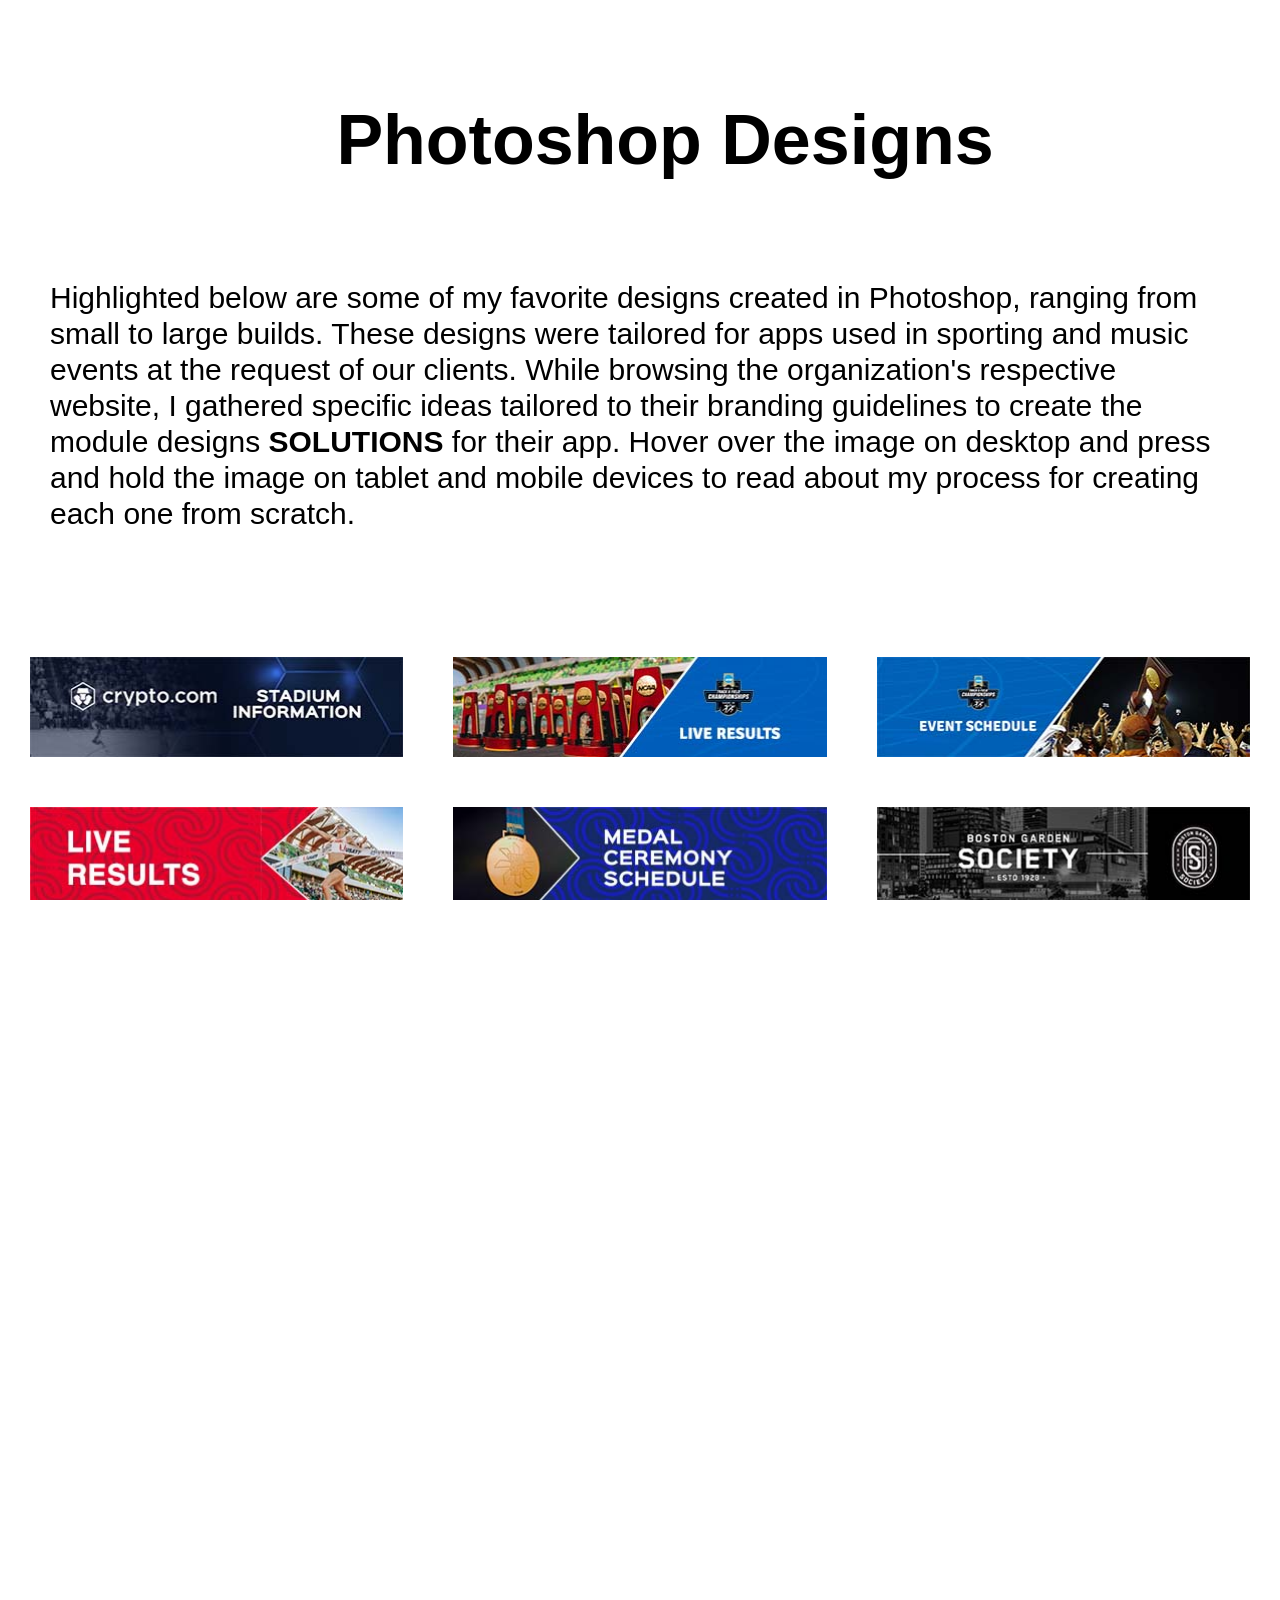
==== commit 05822ba8: "updated introduction." ====
--- a/index.html
+++ b/index.html
@@ -10,7 +10,7 @@
     <title>Kelly Hill | Portfolio</title>
     <script src="script.js" defer></script>
     <!-- <link rel="icon" type="image/png" href="img/fire.png"> -->
-      <link rel="stylesheet" href="css/style.css">
+    <link rel="stylesheet" href="css/style.css">
     <link rel="stylesheet" href="https://cdnjs.cloudflare.com/ajax/libs/font-awesome/4.7.0/css/font-awesome.min.css">
     <link rel="stylesheet" href="css/style.designs.css">
 </head>
@@ -22,7 +22,7 @@
     <div class="main-content-container">
 
         <!-- *** BEGINNING OF HEADER NAV ***-->
-        
+
         <!-- *** END OF HEADER NAV ***-->
 
         <!-- *** BEGINNING OF MAIN ROW ***-->
@@ -32,9 +32,12 @@
         <div class="case-study">
             <div class="main-row">
                 <p>Highlighted below are some of my favorite designs created in Photoshop, ranging from small to large
-                    builds. These designs were tailored for apps used in sporting and music events at the request of our clients. While browsing
-                    the organization's respective website, I gathered specific ideas tailored to their branding guidelines to create the module designs <b>SOLUTIONS</b> for their app. Hover over the image on desktop and press and hold the image on tablet and mobile
-                    devices to read about my process for creating each one.</p>
+                    builds. These designs were tailored for apps used in sporting and music events at the request of our
+                    clients. While browsing
+                    the organization's respective website, I gathered specific ideas tailored to their branding
+                    guidelines to create the module designs <b>SOLUTIONS</b> for their app. Hover over the image on
+                    desktop and press and hold the image on tablet and mobile
+                    devices to read about my process for creating each one from scratch.</p>
             </div>
         </div>
         <!-- *** END OF MAIN ROW ***-->
@@ -117,7 +120,8 @@
                     <div class="small-card-text"></div>
                 </div>
             </div>
-            <div class="grid-item"><img src="img2/Mizzou-cardmd-digitalprogram-dark.jpg" alt="Mizzou Football Digital Program">
+            <div class="grid-item"><img src="img2/Mizzou-cardmd-digitalprogram-dark.jpg"
+                    alt="Mizzou Football Digital Program">
                 <div class="layer">
                     <div class="small-card-text"></div>
                 </div>
@@ -302,27 +306,67 @@
             </div>
             <div class="grid-item"><img src="img2/Rockies-welcome.jpg" alt="Colorado Rockies Welcome Page">
                 <div class="layer">
-                    <div class="large-card-text">This is a Welcome pop up image design for the Colorado Rockies. I began by using the baseball field background from the BET 365's X page and positioning it at the bottom. The larger square in the middle was initially filled with text content that was removed using the generative fill tool in photoshop to remove the content. I then replaced it with the bet 365 image, positioned in a square over a neon green arrow. I imported the smaller arrows shown on the bottom border of the square frame. Subsequently, I placed an image of the Coors exterior stadium above the baseball field and blended both images using the gradient tool. The team logos were added. Using the transform option in photoshop, I changed the perspective of both images to turn inward, thus giving it a 3-D appearance. Using the blending options, I added an outer glow behind the logo, providing separation from the background. I found a PSD confetti image file and pulled it into photoshop, which were originally gold. I changed the confetti colors to purple and white to reflect the Colorado Rockies' team colors.</div>
+                    <div class="large-card-text">This is a Welcome pop up image design for the Colorado Rockies. I began
+                        by using the baseball field background from the BET 365's X page and positioning it at the
+                        bottom. The larger square in the middle was initially filled with text content that was removed
+                        using the generative fill tool in photoshop to remove the content. I then replaced it with the
+                        bet 365 image, positioned in a square over a neon green arrow. I imported the smaller arrows
+                        shown on the bottom border of the square frame. Subsequently, I placed an image of the Coors
+                        exterior stadium above the baseball field and blended both images using the gradient tool. The
+                        team logos were added. Using the transform option in photoshop, I changed the perspective of
+                        both images to turn inward, thus giving it a 3-D appearance. Using the blending options, I added
+                        an outer glow behind the logo, providing separation from the background. I found a PSD confetti
+                        image file and pulled it into photoshop, which were originally gold. I changed the confetti
+                        colors to purple and white to reflect the Colorado Rockies' team colors.</div>
                 </div>
             </div>
             <div class="grid-item"><img src="img2/Rockies-cardmd-cap.jpg" alt="Item of the game">
                 <div class="layer">
-                    <div class="medium-card-text">The ITEM OF THE GAME showcased the Colorado Rockies baseball cap. The Avenir Next italicized font was used to closely reflect the font style from their site. I added an outer glow around the imported baseball cap image to create some separation from the background. To create the background, I added an image of their stadium and a patterned background from their website and blended both purple images using the linear gradient tool in photoshop.</div>
+                    <div class="medium-card-text">The ITEM OF THE GAME showcased the Colorado Rockies baseball cap. The
+                        Avenir Next italicized font was used to closely reflect the font style from their site. I added
+                        an outer glow around the imported baseball cap image to create some separation from the
+                        background. To create the background, I added an image of their stadium and a patterned
+                        background from their website and blended both purple images using the linear gradient tool in
+                        photoshop.</div>
                 </div>
             </div>
             <div class="grid-item"><img src="img2/Rockies-cardmd-delivery.jpg" alt="Food and beverage delivery">
                 <div class="layer">
-                    <div class="medium-card-text">This design represents food and beverage seat delivery. I used an image depicting a row of chairs in the Colorado Rockies stadium to capture their marketing intent. I added separate food and beverage items at the bottom to further enhance their vision. I desaturated the background image, turning the image to a gray color. I then added a purple background color to match the Colorado Rockies' team color and applied a Screen overlay style, which allowed the food items to “pop”. Using the linear gradient tool, I created a smooth transition from dark to lighter purple to provide more contrast for the white text and illuminate the background seat image.</div>
+                    <div class="medium-card-text">This design represents food and beverage seat delivery. I used an
+                        image depicting a row of chairs in the Colorado Rockies stadium to capture their marketing
+                        intent. I added separate food and beverage items at the bottom to further enhance their vision.
+                        I desaturated the background image, turning the image to a gray color. I then added a purple
+                        background color to match the Colorado Rockies' team color and applied a Screen overlay style,
+                        which allowed the food items to “pop”. Using the linear gradient tool, I created a smooth
+                        transition from dark to lighter purple to provide more contrast for the white text and
+                        illuminate the background seat image.</div>
                 </div>
             </div>
             <div class="grid-item"><img src="img2/Rockies-cardmd-scratcher.jpg" alt="">
                 <div class="layer">
-                    <div class="medium-card-text">This design features an Enter-To-Win design for the Colorado Rockies. I pulled their purple background image from the website using the developer inspector tool. I used the gray tear design at the bottom by playing the promoted scratch-off game. Using the pen shown in the image, I scratched the ball to reveal the hidden words. Since it was a coke promotion I had to play several times in order for “Free Coke” to appear on the ball. From there, a “Thanks For Playing” message appeared subsequently, in a gray torn canvas. I captured a screenshot of it in order to use it as part of the background along with the screenshot of the baseball image. The text tool was used for the title, COCA-COLA SCRATCHER. The logo image displayed at the bottom was imported from their site.</div>
+                    <div class="medium-card-text">This design features an Enter-To-Win design for the Colorado Rockies.
+                        I pulled their purple background image from the website using the developer inspector tool. I
+                        used the gray tear design at the bottom by playing the promoted scratch-off game. Using the pen
+                        shown in the image, I scratched the ball to reveal the hidden words. Since it was a coke
+                        promotion I had to play several times in order for “Free Coke” to appear on the ball. From
+                        there, a “Thanks For Playing” message appeared subsequently, in a gray torn canvas. I captured a
+                        screenshot of it in order to use it as part of the background along with the screenshot of the
+                        baseball image. The text tool was used for the title, COCA-COLA SCRATCHER. The logo image
+                        displayed at the bottom was imported from their site.</div>
                 </div>
             </div>
             <div class="grid-item"><img src="img2/Cyclone-cardmd-jersey.jpg" alt="Signed Jersey">
                 <div class="layer">
-                    <div class="medium-card-text">This design reflects an Enter-To-Win (ETW) signed jersey for the minor league organization, New York Brooklyn Cyclones. I used the text tool to enter the text information. The Avenir Next italicized font was used to closely reflect the font style from their site along with the orange stroke underneath the ETW text. I pulled the blue background from their site and the vertically left aligned logo text, which is slightly cropped to reflect their branding style. The two players were added to showcase their jersey. I encountered an issue when adding the player holding the bat. When removing the original background image from behind him, it also removed the bat and a portion of his red glove. To resolve that issue, I cloned the bat and some of the player's red glove from the originally image and added it to the design.</div>
+                    <div class="medium-card-text">This design reflects an Enter-To-Win (ETW) signed jersey for the minor
+                        league organization, New York Brooklyn Cyclones. I used the text tool to enter the text
+                        information. The Avenir Next italicized font was used to closely reflect the font style from
+                        their site along with the orange stroke underneath the ETW text. I pulled the blue background
+                        from their site and the vertically left aligned logo text, which is slightly cropped to reflect
+                        their branding style. The two players were added to showcase their jersey. I encountered an
+                        issue when adding the player holding the bat. When removing the original background image from
+                        behind him, it also removed the bat and a portion of his red glove. To resolve that issue, I
+                        cloned the bat and some of the player's red glove from the originally image and added it to the
+                        design.</div>
                 </div>
             </div>
         </div>
